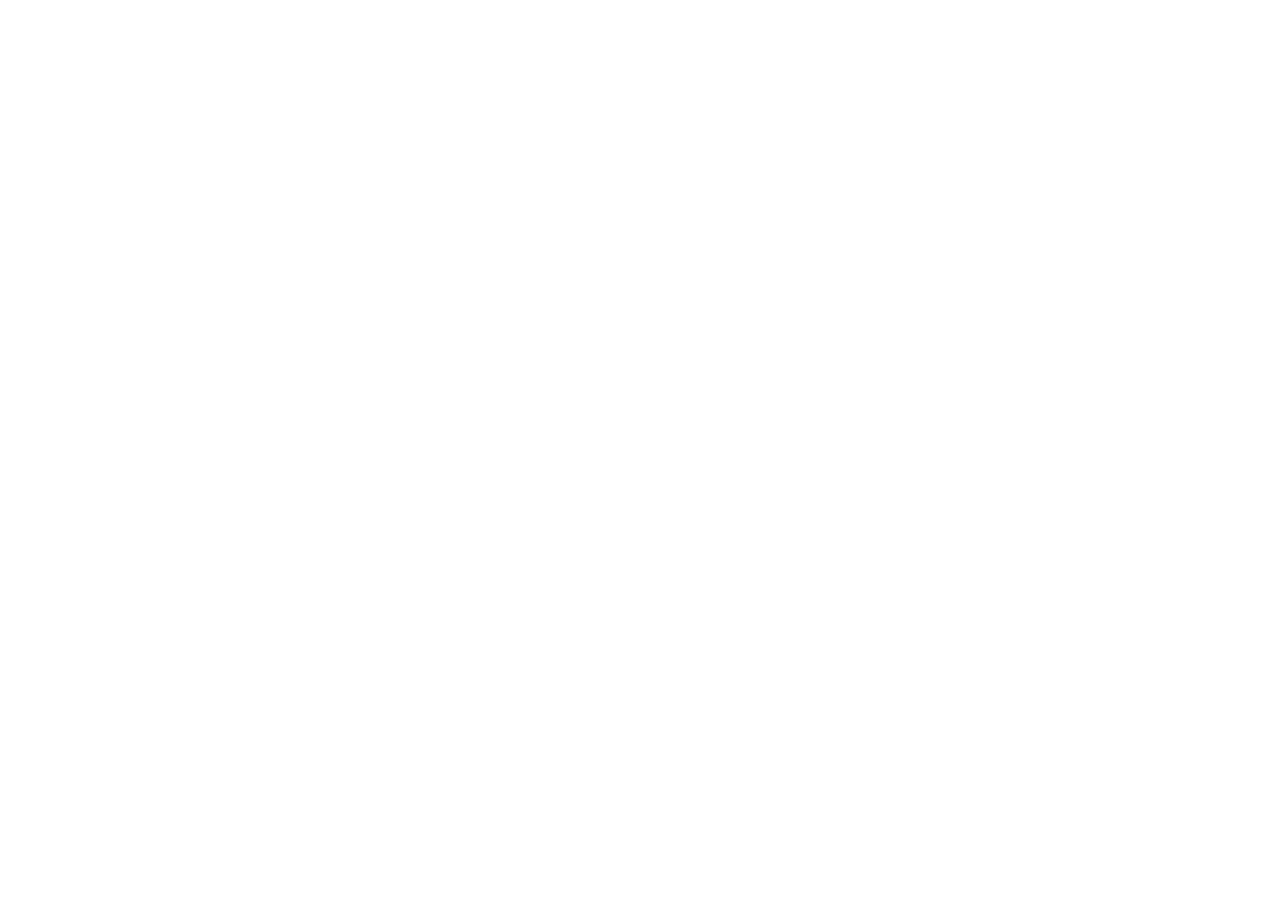
==== index.html @ 5eb5dfde "Testando Sync do VS" ====
<!DOCTYPE html>
<html lang="en">
<head>
    <meta charset="UTF-8">
    <meta name="viewport" content="width=device-width, initial-scale=1.0">
    <title>Document</title>
</head>
<body>
    
</body>
</html>
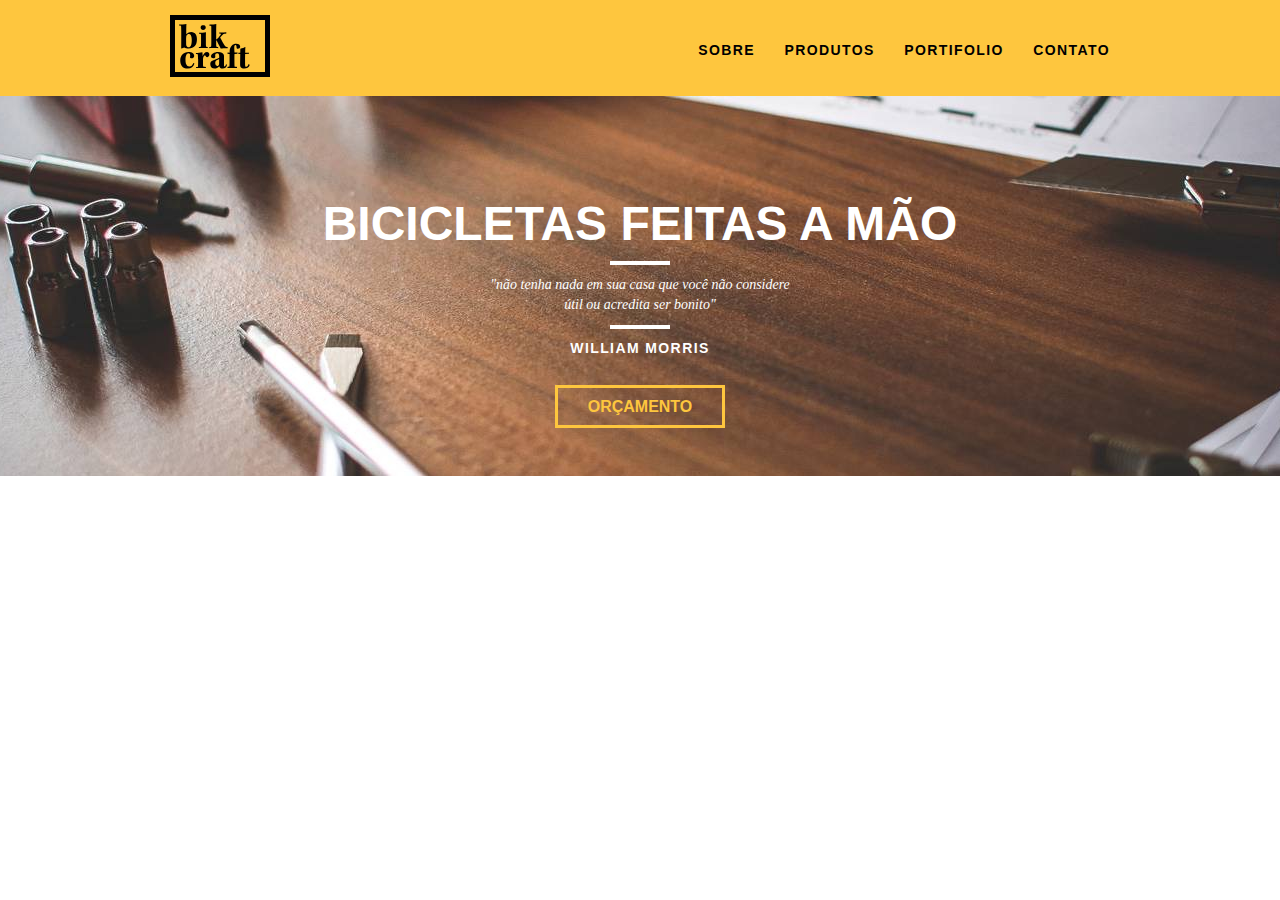
==== commit 7bf14330: "replicando conteudo para pós alteração" ====
--- a/index.html
+++ b/index.html
@@ -1,11 +1,41 @@
 <!DOCTYPE html>
-<html lang="en">
+<html lang="pt-br">
 <head>
     <meta charset="UTF-8">
     <meta name="viewport" content="width=device-width, initial-scale=1.0">
-    <title>Document</title>
+    <link rel="stylesheet" href="./CSS/normalize.css">
+    <link rel="stylesheet" href="./CSS/reset.css">
+    <link rel="stylesheet" href="./CSS/grid.css">
+    <link rel="stylesheet" href="./CSS/style.css">
+    <title>Bikcraft</title>
 </head>
 <body>
-    
+    <header class="header">
+        <div class="container">
+            <a href="index.html" class="grid-4"><img src="./IMG/bikcraft.svg" alt="logo bikcraft"></a>
+            <nav class="header_menu grid-12">
+                <ul>
+                <li><a href="sobre.html">Sobre</a></li>
+                <li><a href="produtos.html">Produtos</a></li>
+                <li><a href="portifolio.html">Portifolio</a></li>
+                <li><a href="contato.html">Contato</a></li>
+                </ul>
+            </nav>
+        </div>
+		</header>
+		
+		<section class="introducao">
+			<div class="container">
+				<h1>Bicicletas Feitas a Mão</h1>
+				<blockquote class="quote_externo">
+				<p>
+					"não tenha nada em sua casa que você
+					não considere útil ou acredita ser bonito"
+				</p>
+				<cite>WILLIAM MORRIS</cite>
+				</blockquote>
+				<a href="produtos.html" class="btn" >Orçamento</a>
+			</div>
+		</section>
 </body>
 </html>--- a/CSS/grid.css
+++ b/CSS/grid.css
@@ -0,0 +1,45 @@
+*, *:before, *:after {
+  -webkit-box-sizing: border-box; 
+  -moz-box-sizing: border-box; 
+  box-sizing: border-box;
+}
+
+.container {
+	width: 960px;
+	margin: 0 auto;
+	padding: 0px;
+	position: relative;
+}
+
+.container:after, .container:before {
+	content: " ";
+	display: table;
+}
+
+.container:after {
+	clear: both;
+}
+
+.grid-1, .grid-2, .grid-3, .grid-4, .grid-5, .grid-6, .grid-7, .grid-8, .grid-9, .grid-10, .grid-11, .grid-12, .grid-13, .grid-14, .grid-15, .grid-16, .grid-1-3 {
+	float: left;
+	margin-left: 10px;
+	margin-right: 10px;
+}
+
+.grid-1 	{width: 40px;}
+.grid-2 	{width: 100px;}
+.grid-3 	{width: 160px;}
+.grid-4 	{width: 220px;}
+.grid-5 	{width: 280px;}
+.grid-6 	{width: 340px;}
+.grid-7 	{width: 400px;}
+.grid-8 	{width: 460px;}
+.grid-9 	{width: 520px;}
+.grid-10 	{width: 580px;}
+.grid-11 	{width: 640px;}
+.grid-12 	{width: 700px;}
+.grid-13 	{width: 760px;}
+.grid-14 	{width: 820px;}
+.grid-15 	{width: 880px;}
+.grid-16 	{width: 940px;}
+.grid-1-3	{width: 300px;}--- a/CSS/style.css
+++ b/CSS/style.css
@@ -0,0 +1,106 @@
+/*Estilos gerais*/
+body{
+    font-family: Arial, Helvetica, sans-serif;
+
+}
+
+p{
+    font-family: Georgia, 'Times New Roman', Times, serif;
+    font-size: 14px;
+    line-height: 20px;
+}
+
+.btn{
+    border: 3px solid #fec63e;
+    padding: 10px 30px;
+    color: #fec63e;
+    text-transform: uppercase;
+    font-weight: bold;
+}
+
+.btn:hover{
+    border: 3px solid white;
+    color: white;
+}
+/*Menu Header*/
+
+.header{
+    width: 100%;
+    position: fixed;
+    top: 0;
+    background-color: #fec63e;
+    padding: 15px 0;
+}
+
+.header_menu{
+    text-align: right;
+   
+}
+
+.header_menu ul>li{
+    display: inline-block;
+    margin: 25px 0 0 25px;
+    
+}
+
+.header_menu ul>li>a{
+    color: #000;
+    font-weight: bold;
+    text-transform: uppercase;
+    letter-spacing: .1em;
+    font-size: 14px;
+    line-height: 20px;
+    padding: 10px 0;
+}
+
+.header_menu ul>li>a:hover{
+    color: white;
+}
+/*Introdução*/
+.introducao{
+    width: 100%;
+    height: 380px;
+    background: url("../IMG/bg.jpg") no-repeat center;
+    background-size: cover;
+    margin-top:96px;
+    text-align: center;
+    padding: 100px;
+}
+
+.introducao h1{
+    color: white;
+    font-weight: bold;
+    font-size: 48px;
+    text-transform: uppercase;
+}
+
+.quote_externo{
+    color: white;
+    max-width: 320px;
+    margin: 0 auto 40px;
+}
+
+.quote_externo p{
+    font-style: italic;
+}
+
+.quote_externo p::before , .quote_externo p::after {
+    background-color: white;
+    content: "";
+    display: block;
+    width: 60px;
+    height: 4px;
+    margin: 10px  auto;
+   
+}
+
+.quote_externo cite{
+    color: white;
+    font-weight: bold;
+    font-size: 14px;
+    font-style: normal;
+    text-transform: uppercase;
+    letter-spacing: .1em;
+}
+
+
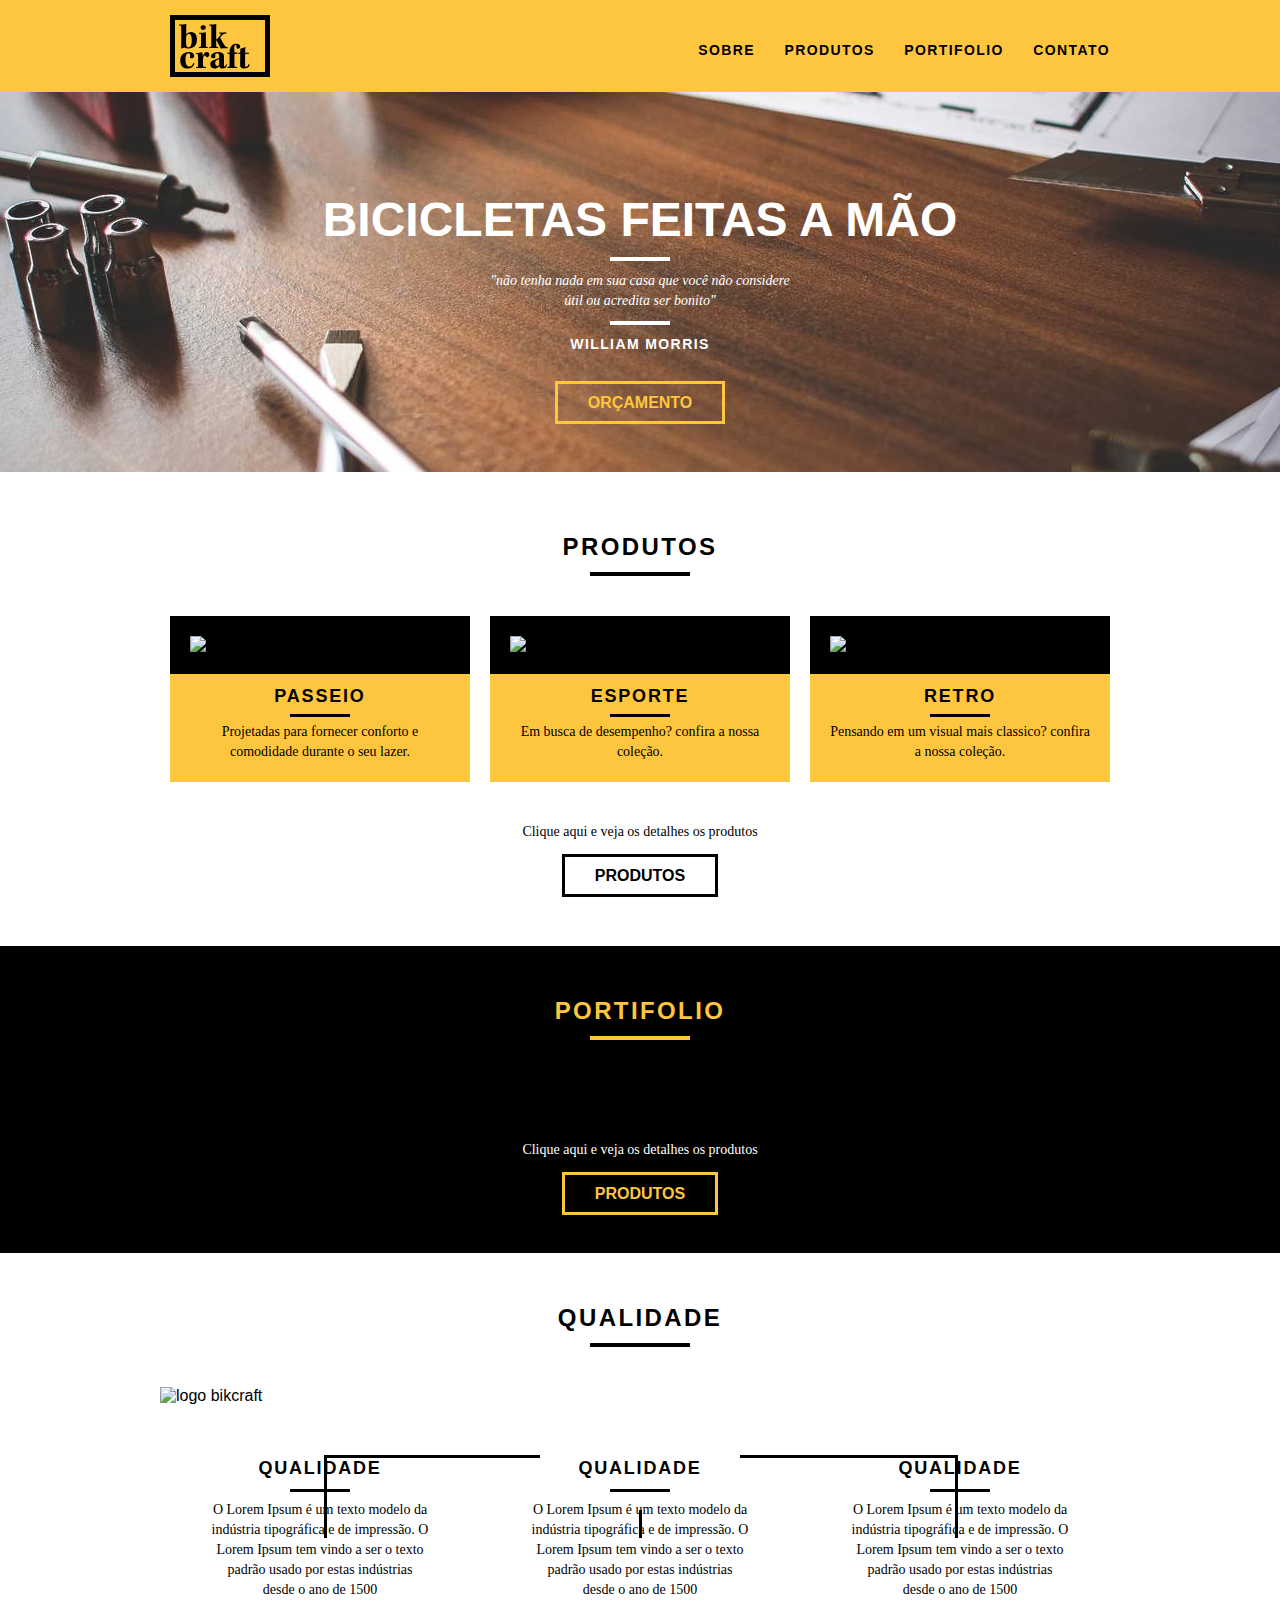
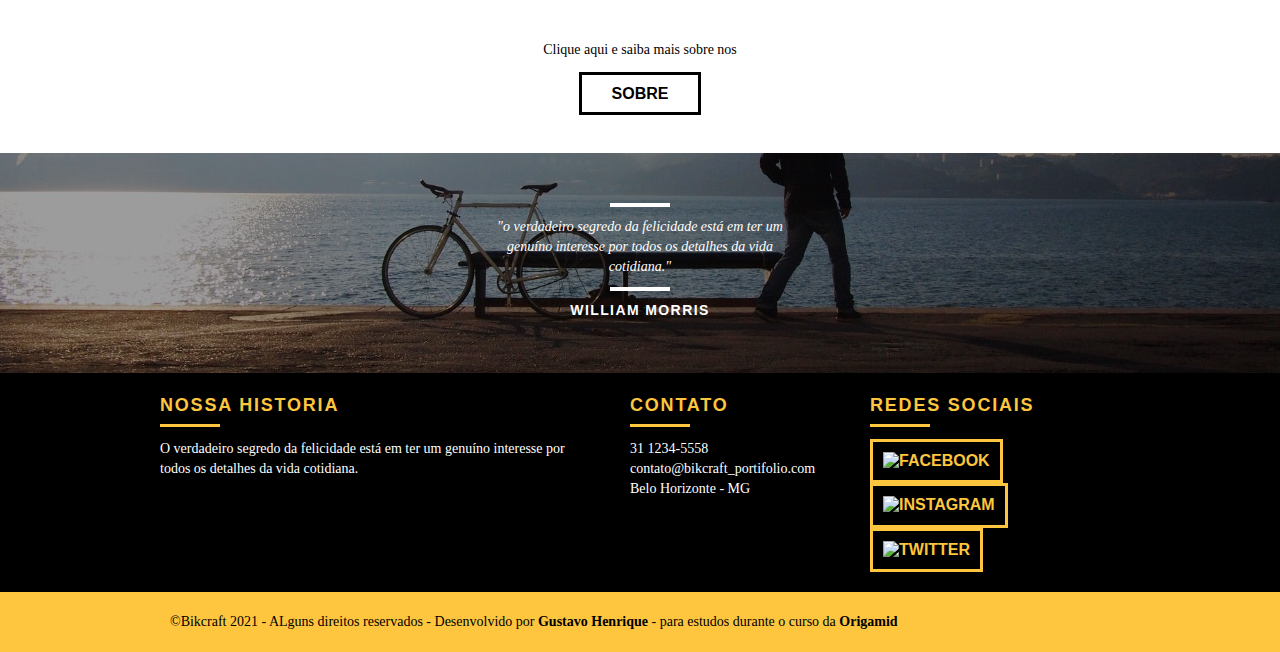
==== commit bdd7009f: "Desenvolvimento da Front Page Bikcraft" ====
--- a/index.html
+++ b/index.html
@@ -36,6 +36,133 @@
 				</blockquote>
 				<a href="produtos.html" class="btn" >Orçamento</a>
 			</div>
-		</section>
+        </section>
+        
+        <section class ="produtos container">
+            <h2 class="subititulo">Produtos</h2>
+            <ul class="produtos_lista">
+                <li class="grid-1-3">
+                    <div class ="produtos_icone">
+                        <img src="img/produtos/passeio.svg" alt="Bikcraft Passeio">
+                    </div>
+                    <h3 class ="tittle_produto">Passeio</h3>
+                    <p>Projetadas para fornecer conforto e comodidade durante o seu lazer.</p>
+                </li>
+
+                <li class="grid-1-3">
+                    <div class ="produtos_icone">
+                        <img src="img/produtos/esporte.svg" alt="Bikcraft Passeio">
+                    </div>
+                    <h3 class ="tittle_produto">Esporte</h3>
+                    <p> Em busca de desempenho? confira a nossa coleção.</p>
+                </li>
+
+                <li class="grid-1-3">
+                    <div class ="produtos_icone">
+                        <img src="img/produtos/retro.svg" alt="Bikcraft Passeio">
+                    </div>
+                    <h3 class ="tittle_produto">Retro</h3>
+                    <p>Pensando em um visual mais classico? confira a nossa coleção.</p>
+                </li>
+            </ul>
+
+            <div class="btn_produtos">
+                <div class="p_produtos">
+                    <p>Clique aqui e veja os detalhes os produtos</p>
+                </div>
+                <a href="produtos.html" class="btn b-produtos">Produtos</a>
+            </div>
+        </section>
+
+        <section class="portifolio">
+            <h2 class="subititulo">Portifolio</h2>
+            <div class="container">
+                <ul class="lista_portifolio">
+                    <li class="grid-8"> <img src="img/portfolio/passeio.jpg" alt=""></li>
+                    <li class="grid-8"> <img src="img/portfolio/retro.jpg" alt=""></li>
+                    <li class="grid-16"> <img src="img/portfolio/esporte.jpg" alt=""></li>
+                </ul>
+            </div>
+            <div class="btn_produtos">
+                <div class="p_portifolio">
+                    <p>Clique aqui e veja os detalhes os produtos</p>
+                </div>
+                <a href="produtos.html" class="btn">Produtos</a>
+            </div>
+        </section>
+
+        <section class="qualidade container">
+            <h2 class="subititulo">Qualidade</h2>
+                <img src="img/bikcraft-qualidade.svg" alt="logo bikcraft">
+                <ul class="lista_qualidade">
+                    <li class="grid-1-3">
+                        <h3>Qualidade</h3>
+                        <p>O Lorem Ipsum é um texto modelo da indústria tipográfica e de impressão. O Lorem Ipsum tem vindo a ser o texto padrão usado por estas indústrias desde o ano de 1500</p>
+                    </li>
+                    <li class="grid-1-3">
+                        <h3>Qualidade</h3>
+                        <p>O Lorem Ipsum é um texto modelo da indústria tipográfica e de impressão. O Lorem Ipsum tem vindo a ser o texto padrão usado por estas indústrias desde o ano de 1500</p>
+                    </li>
+                    <li class="grid-1-3">
+                        <h3>Qualidade</h3>
+                            <p>O Lorem Ipsum é um texto modelo da indústria tipográfica e de impressão. O Lorem Ipsum tem vindo a ser o texto padrão usado por estas indústrias desde o ano de 1500</p>
+                    </li>
+                </ul>
+                <div class="btn_produtos">
+                    <div class="p_produtos">
+                        <p>Clique aqui e saiba mais sobre nos</p>
+                    </div>
+                    <a href="qualidade.html" class="btn b-produtos">Sobre</a>
+                </div>
+        </section>
+
+        <section class="quebra">
+            
+            <blockquote class="quote_externo container">
+				<p>
+					"o verdadeiro segredo da felicidade está em ter um genuíno interesse por todos os detalhes da vida cotidiana."
+				</p>
+				<cite>WILLIAM MORRIS</cite>
+				</blockquote>
+        </section>
+
+        <footer>
+            <div class="footer">
+                <div class="container">
+                    <div class="grid-8 footer_historia">
+                        <h3>Nossa Historia</h3>
+                        <p>
+                            O verdadeiro segredo da felicidade está em ter um genuíno interesse por todos os detalhes da vida cotidiana.
+                        </p>
+                    </div>
+
+                    <div class="grid-4 footer_contato">
+                        <h3>Contato</h3>
+                        <ul>
+                            <li>31 1234-5558</li>
+                            <li>contato@bikcraft_portifolio.com</li>
+                            <li>Belo Horizonte - MG</li>
+                        </ul>
+                    </div>
+
+                    <div class="grid-4 footer_redes">
+                        <h3>Redes Sociais</h3>
+                        <ul>
+                            <li class=" btn_redes"><a href="facebook.com" target="_blank"> <img src="img/redes-sociais/facebook.svg" alt="Facebook"> </a> </li>
+                            <li class=" btn_redes"><a href="instagram.com" target="_blank"> <img src="img/redes-sociais/instagram.svg" alt="instagram "> </a> </li>
+                            <li class=" btn_redes"><a href="twitter.com" target="_blank"> <img src="img/redes-sociais/twitter.svg" alt="twitter"> </a> </li>
+                        </ul>
+                    </div>
+                </div>
+            </div>
+            <div class="copy">
+                <div class="container">
+                    <p class="grid-16">
+                        &copy;Bikcraft 2021 - ALguns direitos reservados - Desenvolvido por <a target="_blank" href="https://github.com/GustavoInCode">Gustavo Henrique</a>
+                        - para estudos durante o curso da <a href="https://www.origamid.com" target="_blank" rel="noopener noreferrer">Origamid</a>
+                    </p>
+                </div>
+            </div>
+        </footer>
 </body>
 </html>--- a/CSS/style.css
+++ b/CSS/style.css
@@ -10,6 +10,10 @@
     line-height: 20px;
 }
 
+img{
+    display: block;
+}
+
 .btn{
     border: 3px solid #fec63e;
     padding: 10px 30px;
@@ -22,6 +26,48 @@
     border: 3px solid white;
     color: white;
 }
+
+.b-produtos{
+    color: black;
+    border: 3px solid black;
+}
+
+.b-produtos:hover{
+    border: 3px solid #fec63e;
+    color: #fec63e;
+}
+
+.subititulo{
+    font-size: 24px;
+    line-height: 30px;
+    font-weight: bold;
+    letter-spacing: .1em;
+    color: #000;
+    text-transform: uppercase;
+    text-align: center;
+    margin-bottom: 40px;
+}
+
+.subititulo:after {
+    background-color: black;
+    content: "";
+    display: block;
+    width: 100px;
+    height: 4px;
+    margin: 10px  auto;
+   
+}
+
+.portifolio>.subititulo::after{
+        background-color: #fec63e;
+        content: "";
+        display: block;
+        width: 100px;
+        height: 4px;
+        margin: 10px  auto;
+       
+    }
+
 /*Menu Header*/
 
 .header{
@@ -30,6 +76,7 @@
     top: 0;
     background-color: #fec63e;
     padding: 15px 0;
+    z-index: 10;
 }
 
 .header_menu{
@@ -62,7 +109,7 @@
     height: 380px;
     background: url("../IMG/bg.jpg") no-repeat center;
     background-size: cover;
-    margin-top:96px;
+    margin-top:92px;
     text-align: center;
     padding: 100px;
 }
@@ -103,4 +150,206 @@
     letter-spacing: .1em;
 }
 
-
+/* Produtos */
+
+.produtos {
+    padding: 60px 0;
+   
+}
+
+.produtos_icone{
+    background: black;
+    padding: 20px;
+    
+}
+
+.produtos_lista > li{
+    background: #fec63e;
+    text-align: center;
+}
+
+.produtos_lista > li > h3{
+    font-weight: bold;
+    font-size: 18px;
+    line-height: 25px;
+    text-transform: uppercase;
+    letter-spacing: .1em;
+    padding-top: 10px;
+}
+
+.produtos_lista > li > h3::after{
+    background-color: black;
+    content: "";
+    display: block;
+    width: 60px;
+    height: 3px;
+    margin: 5px  auto;
+}
+
+
+.produtos_lista > li > p{
+    padding: 0px 20px 20px 20px;
+}
+
+.btn_produtos p{
+    margin-bottom: 25px;
+}
+
+.btn_produtos{
+    padding-top: 40px;
+    text-align: center;
+    clear: both;
+}
+
+/* Portifolio */
+
+.portifolio{
+    padding: 50px 0;
+    width: 100%;
+    background:black ;
+}
+
+.portifolio>h2{
+    color:  #fec63e;
+}
+
+.lista_portifolio>li:last-child{
+    margin-top: 20px;
+}
+
+.portifolio>.btn_produtos>.p_portifolio{
+    color: white;
+}
+
+
+/* Qualidade */
+
+.qualidade{
+    padding: 50px 0;
+
+}
+
+.qualidade img{
+    margin:0 auto;
+}
+
+.lista_qualidade{
+    padding-top:40px ;
+}
+
+.lista_qualidade li{
+    text-align: center;
+    padding: 0 40px;
+}
+
+.lista_qualidade > li > h3{
+    font-weight: bold;
+    font-size: 18px;
+    line-height: 25px;
+    text-transform: uppercase;
+    letter-spacing: .1em;
+    padding-top: 10px;
+}
+
+.lista_qualidade > li > h3::after{
+    background-color: black;
+    content: "";
+    display: block;
+    width: 60px;
+    height: 3px;
+    margin: 8px  auto;
+}
+
+.qualidade::after{
+    content: "";
+    width: 634px;
+    height: 83px;
+    display: block;
+    background: url("../IMG/linhas.svg") no-repeat center;
+    position: absolute;
+    top: 202px;
+    right: 162px;
+    z-index: -1;
+}
+
+.quebra{
+    padding: 40px;
+    width: 100%;
+    height: 220px;
+    background: url(../IMG/bg-footer.jpg)no-repeat center;
+    background-size: cover;
+    text-align: center;
+}
+
+
+/* Footer */
+
+.footer{
+    width: 100%;
+    background: black;
+    color: #ffff;
+    padding: 20px 0;
+}
+
+.footer h3{
+    font-size:18px;
+    line-height: 25px;
+    color: #fec63e;
+    text-transform: uppercase;
+    letter-spacing: .1em;
+    font-weight: bold;
+}
+
+.footer h3::after{
+    content: "";
+    display: block;
+    width: 60px;
+    height: 3px;
+    background: #fec63e;
+    margin: 6px 0 12px;
+}
+
+.footer_historia{
+    padding-right: 25px;
+    margin: 0;
+}
+
+.footer_contato{
+    padding-right: 25px;
+}
+
+.footer_contato ul>li{
+ font-size: 14px;
+ line-height: 20px;
+ font-family: Georgia, 'Times New Roman', Times, serif;
+}
+
+.footer_redes ul>li{
+    display: inline-block;
+    margin-right: 5px;
+}
+
+.btn_redes a{
+    display: block;
+    border: 3px solid #fec63e;
+    padding: 10px 10px;
+    color: #fec63e;
+    text-transform: uppercase;
+    font-weight: bold;
+}
+
+.btn_redes a:hover{
+    border-color: white;
+}
+
+.copy{
+    background:#fec63e;
+    padding: 20px;
+   
+}
+
+.copy .container p a{
+    text-decoration:none;
+    color: black;
+    font-weight: bold;
+}